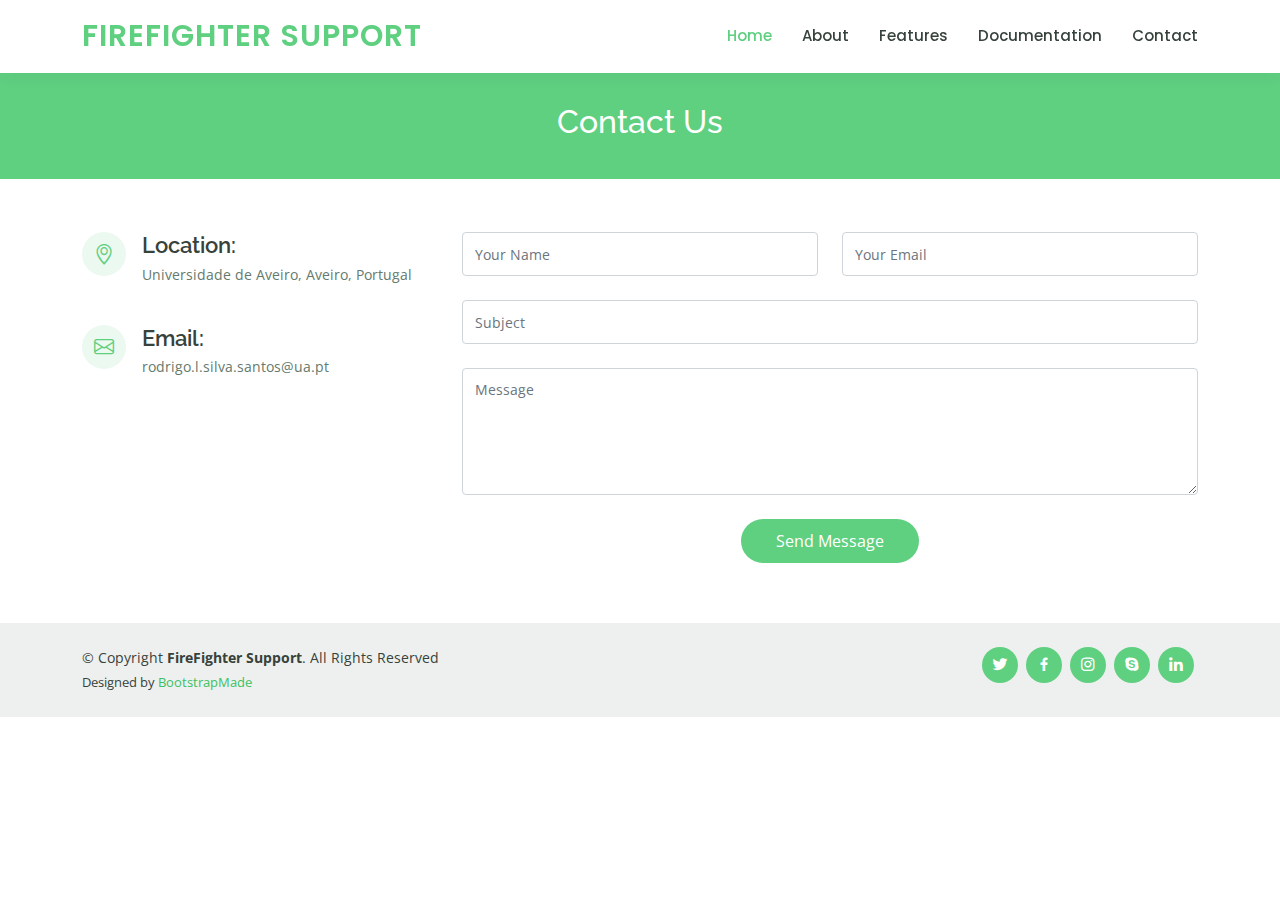
==== contact.html @ 0841dc76 "index and contact" ====
<!DOCTYPE html>
<html lang="en">

<head>
  <meta charset="utf-8">
  <meta content="width=device-width, initial-scale=1.0" name="viewport">

  <title>Contact - Mentor Bootstrap Template</title>
  <meta content="" name="description">
  <meta content="" name="keywords">

  <!-- Favicons -->
  <link href="assets/img/favicon.png" rel="icon">
  <link href="assets/img/apple-touch-icon.png" rel="apple-touch-icon">

  <!-- Google Fonts -->
  <link href="https://fonts.googleapis.com/css?family=Open+Sans:300,300i,400,400i,600,600i,700,700i|Raleway:300,300i,400,400i,500,500i,600,600i,700,700i|Poppins:300,300i,400,400i,500,500i,600,600i,700,700i" rel="stylesheet">

  <!-- Vendor CSS Files -->
  <link href="assets/vendor/animate.css/animate.min.css" rel="stylesheet">
  <link href="assets/vendor/aos/aos.css" rel="stylesheet">
  <link href="assets/vendor/bootstrap/css/bootstrap.min.css" rel="stylesheet">
  <link href="assets/vendor/bootstrap-icons/bootstrap-icons.css" rel="stylesheet">
  <link href="assets/vendor/boxicons/css/boxicons.min.css" rel="stylesheet">
  <link href="assets/vendor/remixicon/remixicon.css" rel="stylesheet">
  <link href="assets/vendor/swiper/swiper-bundle.min.css" rel="stylesheet">

  <!-- Template Main CSS File -->
  <link href="assets/css/style.css" rel="stylesheet">

  <!-- =======================================================
  * Template Name: Mentor - v4.1.0
  * Template URL: https://bootstrapmade.com/mentor-free-education-bootstrap-theme/
  * Author: BootstrapMade.com
  * License: https://bootstrapmade.com/license/
  ======================================================== -->
</head>

<body>

  <!-- ======= Header ======= -->
  <header id="header" class="fixed-top">
    <div class="container d-flex align-items-center">

      <h1 class="logo me-auto"><a href="index.html">FireFighter Support</a></h1>
      <!-- Uncomment below if you prefer to use an image logo -->
      <!-- <a href="index.html" class="logo me-auto"><img src="assets/img/logo.png" alt="" class="img-fluid"></a>-->

      <nav id="navbar" class="navbar order-last order-lg-0">
        <ul>
          <li><a class="active" href="index.html">Home</a></li>
          <li><a href="about.html">About</a></li>
          <li><a href="courses.html">Features</a></li>
          <li><a href="pricing.html">Documentation</a></li>
          <li><a href="#">Contact</a></li>
        </ul>
        <i class="bi bi-list mobile-nav-toggle"></i>
      </nav><!-- .navbar -->

    </div>
  </header><!-- End Header -->
  <main id="main">

    <!-- ======= Breadcrumbs ======= -->
    <div class="breadcrumbs" data-aos="fade-in">
      <div class="container">
        <h2>Contact Us</h2>
        
      </div>
    </div><!-- End Breadcrumbs -->

    <!-- ======= Contact Section ======= -->
    <section id="contact" class="contact">
      <div data-aos="fade-up">
        <!--iframe style="border:0; width: 100%; height: 350px;" src="https://www.google.com/maps/embed?pb=!1m14!1m8!1m3!1d12097.433213460943!2d-74.0062269!3d40.7101282!3m2!1i1024!2i768!4f13.1!3m3!1m2!1s0x0%3A0xb89d1fe6bc499443!2sUniversity+of+Aveiro!5e0!3m2!1smk!2sbg!4v1539943755621" frameborder="0" allowfullscreen></iframe-->
      </div>

      <div class="container" data-aos="fade-up">

        <div class="row mt-5">

          <div class="col-lg-4">
            <div class="info">
              <div class="address">
                <i class="bi bi-geo-alt"></i>
                <h4>Location:</h4>
                <p>Universidade de Aveiro, Aveiro, Portugal</p>
              </div>

              <div class="email">
                <i class="bi bi-envelope"></i>
                <h4>Email:</h4>
                <p>rodrigo.l.silva.santos@ua.pt</p>
              </div>

            </div>

          </div>

          <div class="col-lg-8 mt-5 mt-lg-0">

            <form action="forms/contact.php" method="post" role="form" class="php-email-form">
              <div class="row">
                <div class="col-md-6 form-group">
                  <input type="text" name="name" class="form-control" id="name" placeholder="Your Name" required>
                </div>
                <div class="col-md-6 form-group mt-3 mt-md-0">
                  <input type="email" class="form-control" name="email" id="email" placeholder="Your Email" required>
                </div>
              </div>
              <div class="form-group mt-3">
                <input type="text" class="form-control" name="subject" id="subject" placeholder="Subject" required>
              </div>
              <div class="form-group mt-3">
                <textarea class="form-control" name="message" rows="5" placeholder="Message" required></textarea>
              </div>
              <div class="my-3">
                <div class="loading">Loading</div>
                <div class="error-message"></div>
                <div class="sent-message">Your message has been sent. Thank you!</div>
              </div>
              <div class="text-center"><button type="submit">Send Message</button></div>
            </form>

          </div>

        </div>

      </div>
    </section><!-- End Contact Section -->

  </main><!-- End #main -->

  <!-- ======= Footer ======= -->
  <!-- ======= Footer ======= -->
  <footer id="footer">

    <div class="container d-md-flex py-4">

      <div class="me-md-auto text-center text-md-start">
        <div class="copyright">
          &copy; Copyright <strong><span>FireFighter Support</span></strong>. All Rights Reserved
        </div>
        <div class="credits">
          <!-- All the links in the footer should remain intact. -->
          <!-- You can delete the links only if you purchased the pro version. -->
          <!-- Licensing information: https://bootstrapmade.com/license/ -->
          <!-- Purchase the pro version with working PHP/AJAX contact form: https://bootstrapmade.com/mentor-free-education-bootstrap-theme/ -->
          Designed by <a href="https://bootstrapmade.com/">BootstrapMade</a>
        </div>
      </div>
      <div class="social-links text-center text-md-right pt-3 pt-md-0">
        <a href="#" class="twitter"><i class="bx bxl-twitter"></i></a>
        <a href="#" class="facebook"><i class="bx bxl-facebook"></i></a>
        <a href="#" class="instagram"><i class="bx bxl-instagram"></i></a>
        <a href="#" class="google-plus"><i class="bx bxl-skype"></i></a>
        <a href="#" class="linkedin"><i class="bx bxl-linkedin"></i></a>
      </div>
    </div>
  </footer><!-- End Footer -->
  
  <div id="preloader"></div>
  <a href="#" class="back-to-top d-flex align-items-center justify-content-center"><i class="bi bi-arrow-up-short"></i></a>

  <!-- Vendor JS Files -->
  <script src="assets/vendor/aos/aos.js"></script>
  <script src="assets/vendor/bootstrap/js/bootstrap.bundle.min.js"></script>
  <script src="assets/vendor/php-email-form/validate.js"></script>
  <script src="assets/vendor/purecounter/purecounter.js"></script>
  <script src="assets/vendor/swiper/swiper-bundle.min.js"></script>

  <!-- Template Main JS File -->
  <script src="assets/js/main.js"></script>

</body>

</html>
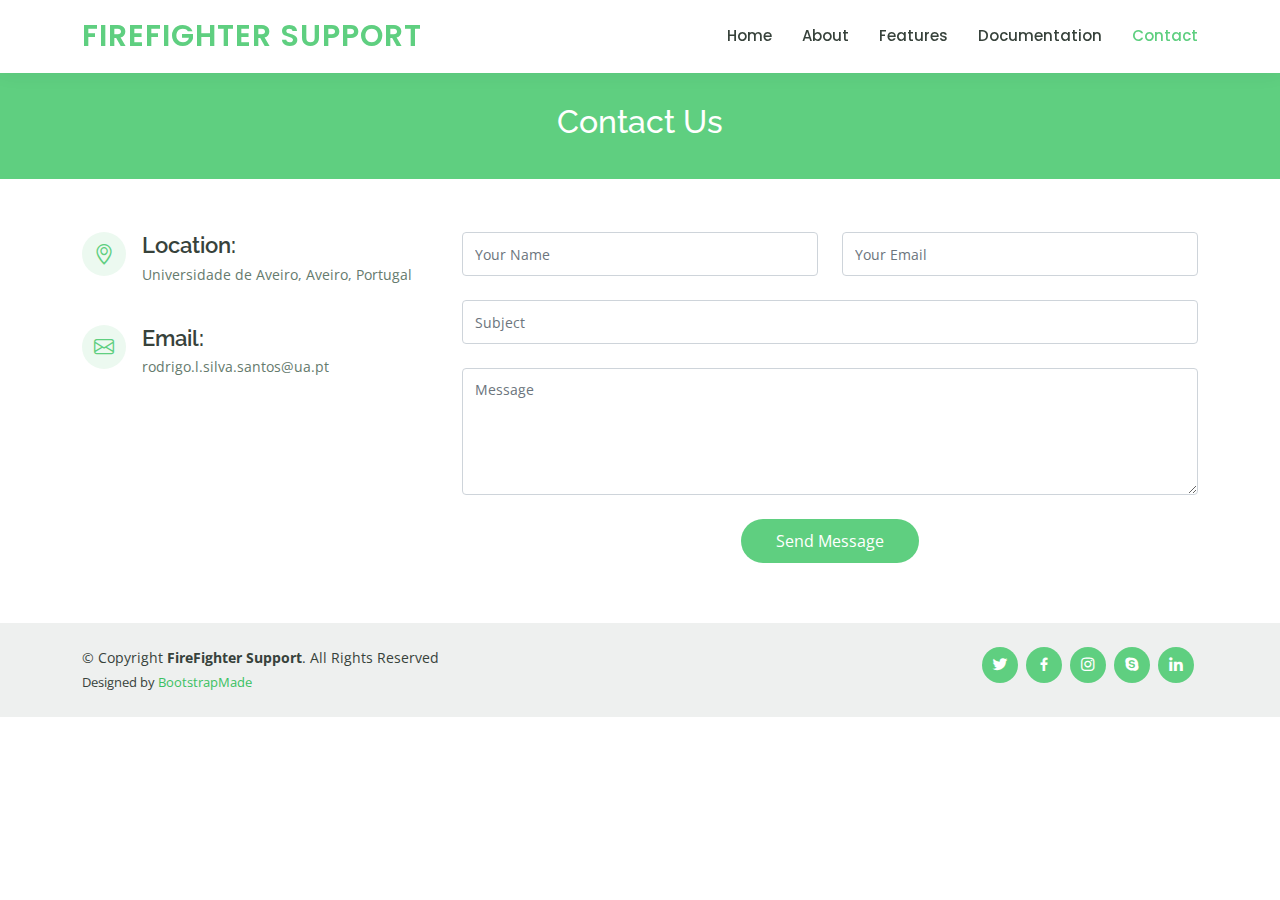
==== commit 26bac57d: "Add files via upload" ====
--- a/contact.html
+++ b/contact.html
@@ -48,11 +48,11 @@
 
       <nav id="navbar" class="navbar order-last order-lg-0">
         <ul>
-          <li><a class="active" href="index.html">Home</a></li>
-          <li><a href="about.html">About</a></li>
-          <li><a href="courses.html">Features</a></li>
-          <li><a href="pricing.html">Documentation</a></li>
-          <li><a href="#">Contact</a></li>
+          <li><a href="index.html">Home</a></li>
+          <li><a href="index.html#about">About</a></li>
+          <li><a href="index.html#trainers">Features</a></li>
+          <li><a href="documentation.html">Documentation</a></li>
+          <li><a class="active" href="#">Contact</a></li>
         </ul>
         <i class="bi bi-list mobile-nav-toggle"></i>
       </nav><!-- .navbar -->
